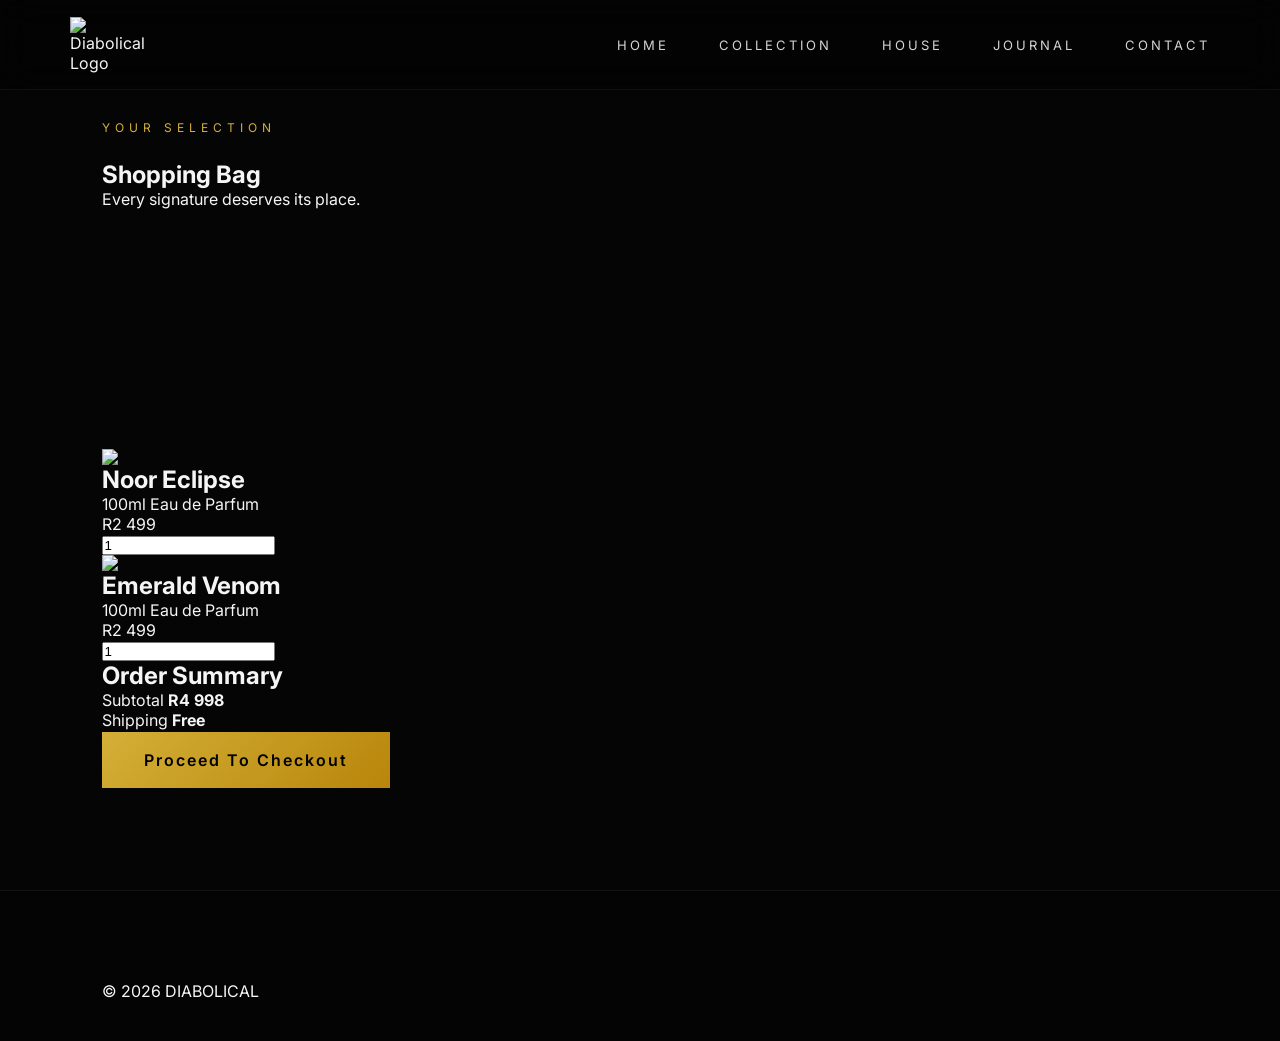
==== cart.html @ 5a78f55c "Add shopping cart page layout in cart.html This file contains the HTML structure for the shopping ca" ====
<!DOCTYPE html>

<html lang="en">

<head>

<meta charset="UTF-8">

<meta name="viewport" content="width=device-width, initial-scale=1.0">

<title>Shopping Bag | DIABOLICAL</title>

<link rel="stylesheet" href="style.css">

<link rel="preconnect" href="https://fonts.googleapis.com">

<link rel="preconnect" href="https://fonts.gstatic.com" crossorigin>

<link href="https://fonts.googleapis.com/css2?family=Inter:wght@300;400;500;600&family=Cormorant+Garamond:wght@300;500;700&display=swap" rel="stylesheet">

</head>

<body>

<header>

<div class="logo">

<a href="index.html">

<img src="images/diabolical-logo.png" alt="Diabolical Logo">

</a>

</div>

<nav>

<a href="index.html">Home</a>

<a href="collection.html">Collection</a>

<a href="story.html">House</a>

<a href="journal.html">Journal</a>

<a href="contact.html">Contact</a>

</nav>

</header>

<section class="cart-hero">

<p class="eyebrow">

YOUR SELECTION

</p>

<h1>

Shopping Bag

</h1>

<p>

Every signature deserves its place.

</p>

</section>

<section class="shopping-cart">

<div class="cart-items">

<div class="cart-item">

<img src="images/noor-eclipse.png">

<div>

<h2>Noor Eclipse</h2>

<p>100ml Eau de Parfum</p>

<span>R2 499</span>

</div>

<input

type="number"

value="1"

min="1">

</div>

<div class="cart-item">

<img src="images/emerald-venom.png">

<div>

<h2>Emerald Venom</h2>

<p>100ml Eau de Parfum</p>

<span>R2 499</span>

</div>

<input

type="number"

value="1"

min="1">

</div>

</div>

<aside class="cart-summary">

<h2>

Order Summary

</h2>

<div>

<span>Subtotal</span>

<strong>R4 998</strong>

</div>

<div>

<span>Shipping</span>

<strong>Free</strong>

</div>

<div>

<span>Total</span>

<strong>R4 998</strong>

</div>

<a

href="checkout.html"

class="gold-button">

Proceed To Checkout

</a>

</aside>

</section>

<footer>

<p>

© 2026 DIABOLICAL

</p>

</footer>

<script src="script.js"></script>

</body>

</html>
---- style.css ----
/*==========================================
DIABOLICAL
Luxury Fragrance Website
Version 1.0
==========================================*/

:root{

--black:#050505;
--black-soft:#0c0c0c;
--gold:#D4AF37;
--gold-dark:#B8860B;
--ruby:#8B0000;
--white:#F5F5F5;
--gray:#B7B7B7;
--glass:rgba(255,255,255,.05);

}

*{

margin:0;
padding:0;
box-sizing:border-box;

}

html{

scroll-behavior:smooth;

}

body{

font-family:'Inter',sans-serif;
background:var(--black);
color:var(--white);
overflow-x:hidden;

}

/*============================*/

body::before{

content:"";

position:fixed;

inset:0;

background-image:

radial-gradient(rgba(255,255,255,.02) 1px,transparent 1px);

background-size:4px 4px;

pointer-events:none;

z-index:9999;

opacity:.25;

}

/*============================*/

img{

max-width:100%;
display:block;

}

a{

text-decoration:none;
color:inherit;

}

section{

position:relative;
padding:120px 8%;

}

/*============================*/

.cursor-glow{

position:fixed;

width:420px;

height:420px;

border-radius:50%;

background:

radial-gradient(circle,

rgba(212,175,55,.09),

transparent 70%);

pointer-events:none;

transform:translate(-50%,-50%);

z-index:0;

transition:

left .05s linear,

top .05s linear;

}

/*============================*/

.grain{

position:fixed;

inset:0;

pointer-events:none;

background-image:

url("images/noise.png");

opacity:.05;

mix-blend-mode:soft-light;

z-index:2;

}

/*==================================
HEADER
==================================*/

header{

position:fixed;

top:0;

left:0;

width:100%;

height:90px;

display:flex;

justify-content:space-between;

align-items:center;

padding:0 70px;

background:rgba(0,0,0,.35);

backdrop-filter:blur(18px);

border-bottom:1px solid rgba(255,255,255,.05);

z-index:1000;

transition:.45s;

}

header.scrolled{

background:rgba(0,0,0,.82);

box-shadow:

0 20px 50px rgba(0,0,0,.55);

}

/*============================*/

.logo{

display:flex;

align-items:center;

}

.logo img{

width:74px;

transition:.45s;

}

.logo img:hover{

transform:scale(1.05);

filter:

drop-shadow(0 0 18px rgba(212,175,55,.45));

}

/*============================*/

nav{

display:flex;

gap:50px;

}

nav a{

font-size:13px;

letter-spacing:3px;

text-transform:uppercase;

color:#d4d4d4;

transition:.35s;

position:relative;

}

nav a::after{

content:"";

position:absolute;

left:0;

bottom:-10px;

width:0;

height:1px;

background:var(--gold);

transition:.4s;

}

nav a:hover{

color:var(--gold);

}

nav a:hover::after{

width:100%;

}

/*============================*/

.cart a{

font-size:13px;

letter-spacing:2px;

color:var(--gold);

}

/*==================================
HERO
==================================*/

.hero{

height:100vh;

display:grid;

grid-template-columns:1fr 1fr;

align-items:center;

background:

linear-gradient(

rgba(0,0,0,.35),

rgba(0,0,0,.75)

),

url("images/hero-bg.jpg");

background-size:cover;

background-position:center;

padding-top:90px;

overflow:hidden;

}

.hero-overlay{

position:absolute;

inset:0;

background:

radial-gradient(circle at center,

transparent,

rgba(0,0,0,.65));

}

.hero-left{

position:relative;

z-index:5;

max-width:620px;

}

.eyebrow{

letter-spacing:5px;

font-size:12px;

text-transform:uppercase;

color:var(--gold);

margin-bottom:25px;

}

.hero-left h1{

font-family:'Cormorant Garamond',serif;

font-size:7rem;

line-height:.9;

font-weight:500;

margin-bottom:35px;

}

.hero-left p{

font-size:18px;

line-height:1.9;

color:#c8c8c8;

margin-bottom:45px;

max-width:520px;

}

.hero-buttons{

display:flex;

gap:25px;

}

.gold-button{

padding:18px 42px;

background:linear-gradient(

135deg,

var(--gold),

var(--gold-dark)

);

color:black;

font-weight:600;

letter-spacing:2px;

transition:.4s;

}

.gold-button:hover{

transform:translateY(-5px);

box-shadow:

0 20px 45px rgba(212,175,55,.35);

}

.outline-button{

padding:18px 42px;

border:1px solid rgba(212,175,55,.45);

letter-spacing:2px;

transition:.4s;

}

.outline-button:hover{

background:rgba(212,175,55,.08);

border-color:var(--gold);

}

.hero-right{

display:flex;

justify-content:center;

align-items:center;

position:relative;

}

.hero-light{

position:absolute;

width:520px;

height:520px;

border-radius:50%;

background:

radial-gradient(circle,

rgba(212,175,55,.18),

transparent 70%);

filter:blur(40px);

}

.hero-bottle{

width:430px;

position:relative;

z-index:2;

animation:floatBottle 7s ease-in-out infinite;

filter:

drop-shadow(0 0 40px rgba(212,175,55,.35));

}

@keyframes floatBottle{

0%,100%{

transform:translateY(0);

}

50%{

transform:translateY(-20px);

}

}
/*==================================
FEATURED COLLECTION
==================================*/

.featured{

background:

linear-gradient(
180deg,
#050505,
#090909);

}

.section-title{

max-width:620px;

margin-bottom:80px;

}

.section-title p{

color:var(--gold);

letter-spacing:4px;

font-size:12px;

text-transform:uppercase;

margin-bottom:18px;

}

.section-title h2{

font-family:'Cormorant Garamond',serif;

font-size:5rem;

line-height:.9;

font-weight:500;

}

.collection-grid{

display:grid;

grid-template-columns:repeat(5,1fr);

gap:30px;

align-items:end;

}

.card{

background:

linear-gradient(
180deg,
rgba(255,255,255,.04),
rgba(255,255,255,.015));

border:1px solid rgba(255,255,255,.05);

padding:45px 30px;

border-radius:24px;

text-align:center;

backdrop-filter:blur(15px);

transition:.45s;

overflow:hidden;

position:relative;

}

.card::before{

content:"";

position:absolute;

top:-120px;
left:-80px;

width:220px;
height:220px;

background:

radial-gradient(circle,

rgba(212,175,55,.12),

transparent 70%);

transition:.5s;

}

.card:hover{

transform:translateY(-15px);

border-color:rgba(212,175,55,.25);

box-shadow:

0 30px 60px rgba(0,0,0,.45);

}

.card:hover::before{

transform:scale(1.3);

}

.card img{

height:260px;

margin:auto;

object-fit:contain;

transition:.5s;

filter:

drop-shadow(0 0 25px rgba(212,175,55,.25));

}

.card:hover img{

transform:

translateY(-12px)
scale(1.05);

filter:

drop-shadow(0 0 40px rgba(212,175,55,.5));

}

.card h3{

margin-top:35px;

font-family:'Cormorant Garamond',serif;

font-size:34px;

font-weight:500;

letter-spacing:2px;

}

.card span{

display:block;

margin-top:12px;

color:#bdbdbd;

line-height:1.8;

font-size:15px;

}

/*==================================
STORY
==================================*/

.story-preview{

display:grid;

grid-template-columns:1.1fr 1fr;

gap:90px;

align-items:center;

background:#070707;

}

.story-image{

overflow:hidden;

border-radius:28px;

position:relative;

}

.story-image img{

width:100%;

height:760px;

object-fit:cover;

transition:1s;

}

.story-image:hover img{

transform:scale(1.06);

}

.story-image::after{

content:"";

position:absolute;

inset:0;

background:

linear-gradient(

to top,

rgba(0,0,0,.55),

transparent 45%);

}

.story-content{

max-width:600px;

}

.story-content p:first-child{

color:var(--gold);

font-size:12px;

letter-spacing:4px;

text-transform:uppercase;

margin-bottom:20px;

}

.story-content h2{

font-family:'Cormorant Garamond',serif;

font-size:5.5rem;

line-height:.92;

font-weight:500;

margin-bottom:35px;

}

.story-content p:nth-of-type(2){

font-size:18px;

line-height:2;

color:#c4c4c4;

margin-bottom:45px;

}

.story-content a{

display:inline-flex;

align-items:center;

justify-content:center;

padding:18px 38px;

border:1px solid var(--gold);

color:var(--gold);

letter-spacing:2px;

text-transform:uppercase;

transition:.4s;

}

.story-content a:hover{

background:var(--gold);

color:#050505;

box-shadow:

0 15px 40px rgba(212,175,55,.35);

}
/*==================================
JOURNAL
==================================*/

.journal{

background:#050505;

}

.journal-heading{

max-width:700px;

margin:0 auto 90px;

text-align:center;

}

.journal-heading h2{

font-family:'Cormorant Garamond',serif;

font-size:5rem;

font-weight:500;

line-height:.95;

margin:25px 0;

}

.journal-intro{

max-width:620px;

margin:auto;

color:#bfbfbf;

line-height:2;

font-size:18px;

}

.journal-grid{

display:grid;

grid-template-columns:repeat(3,1fr);

gap:40px;

}

.journal-card{

background:linear-gradient(

180deg,

rgba(255,255,255,.04),

rgba(255,255,255,.01));

border:1px solid rgba(255,255,255,.06);

overflow:hidden;

border-radius:24px;

transition:.45s;

}

.journal-card:hover{

transform:translateY(-12px);

box-shadow:

0 30px 70px rgba(0,0,0,.5);

border-color:rgba(212,175,55,.25);

}

.journal-card img{

width:100%;

height:340px;

object-fit:cover;

transition:1s;

}

.journal-card:hover img{

transform:scale(1.08);

}

.journal-content{

padding:35px;

}

.journal-content span{

font-size:11px;

letter-spacing:4px;

text-transform:uppercase;

color:var(--gold);

}

.journal-content h3{

font-family:'Cormorant Garamond',serif;

font-size:34px;

font-weight:500;

margin:18px 0;

}

.journal-content p{

line-height:1.9;

color:#bdbdbd;

margin-bottom:28px;

}

.journal-content a{

color:var(--gold);

letter-spacing:2px;

text-transform:uppercase;

font-size:13px;

}

/*==================================
NEWSLETTER
==================================*/

.newsletter{

position:relative;

padding:180px 8%;

background:

linear-gradient(

rgba(0,0,0,.75),

rgba(0,0,0,.82)

),

url("images/newsletter-bg.jpg");

background-size:cover;

background-position:center;

}

.newsletter-overlay{

position:absolute;

inset:0;

background:

radial-gradient(circle,

rgba(212,175,55,.08),

transparent 70%);

}

.newsletter-box{

position:relative;

z-index:2;

max-width:760px;

margin:auto;

text-align:center;

}

.newsletter-box h2{

font-family:'Cormorant Garamond',serif;

font-size:5rem;

line-height:.95;

margin:25px 0;

}

.newsletter-box p{

color:#c7c7c7;

line-height:2;

margin-bottom:40px;

}

.newsletter-form{

display:flex;

gap:20px;

justify-content:center;

}

.newsletter-form input{

width:420px;

padding:20px;

background:rgba(255,255,255,.04);

border:1px solid rgba(255,255,255,.1);

color:white;

outline:none;

font-size:15px;

backdrop-filter:blur(12px);

}

.newsletter-form input:focus{

border-color:var(--gold);

}

.newsletter-form button{

padding:20px 45px;

background:linear-gradient(

135deg,

var(--gold),

var(--gold-dark));

border:none;

font-weight:600;

cursor:pointer;

transition:.35s;

}

.newsletter-form button:hover{

transform:translateY(-4px);

box-shadow:

0 20px 40px rgba(212,175,55,.35);

}

/*==================================
FOOTER
==================================*/

footer{

background:#040404;

border-top:1px solid rgba(255,255,255,.06);

padding:90px 8% 40px;

}

.footer-top{

display:grid;

grid-template-columns:2fr 1fr 1fr 1fr;

gap:60px;

margin-bottom:70px;

}

.footer-brand img{

width:85px;

margin-bottom:20px;

}

.footer-brand h3{

font-family:'Cormorant Garamond',serif;

font-size:42px;

font-weight:500;

margin-bottom:20px;

}

.footer-brand p{

color:#aaaaaa;

line-height:1.9;

max-width:360px;

}

.footer-links h4{

margin-bottom:25px;

font-size:14px;

letter-spacing:3px;

text-transform:uppercase;

color:var(--gold);

}

.footer-links a{

display:block;

margin-bottom:14px;

color:#a8a8a8;

transition:.3s;

}

.footer-links a:hover{

color:var(--gold);

padding-left:8px;

}

.footer-bottom{

padding-top:35px;

border-top:1px solid rgba(255,255,255,.05);

display:flex;

justify-content:space-between;

color:#8f8f8f;

font-size:14px;

}

/*==================================
RESPONSIVE
==================================*/

@media (max-width:1200px){

.hero,
.story-preview{

grid-template-columns:1fr;

}

.collection-grid{

grid-template-columns:repeat(2,1fr);

}

.journal-grid{

grid-template-columns:1fr;

}

.footer-top{

grid-template-columns:1fr 1fr;

}

.hero-left h1{

font-size:5.5rem;

}

}

@media (max-width:768px){

header{

padding:0 25px;

}

nav{

display:none;

}

.hero{

padding:120px 25px 80px;

}

.hero-left h1{

font-size:4rem;

}

.hero-buttons{

flex-direction:column;

}

.collection-grid{

grid-template-columns:1fr;

}

.story-content h2,
.section-title h2,
.journal-heading h2,
.newsletter-box h2{

font-size:3.5rem;

}

.newsletter-form{

flex-direction:column;

}

.newsletter-form input{

width:100%;

}

.footer-top{

grid-template-columns:1fr;

}

.footer-bottom{

flex-direction:column;

gap:15px;

text-align:center;

}

}
/*==========================================
PARTICLES
==========================================*/

#particles{

position:fixed;

top:0;

left:0;

width:100%;

height:100%;

pointer-events:none;

z-index:1;

}

/*==========================================
LOADING SCREEN
==========================================*/

.loader{

position:fixed;

inset:0;

background:#050505;

display:flex;

justify-content:center;

align-items:center;

z-index:99999;

}

.loader h1{

font-family:'Cormorant Garamond',serif;

font-size:72px;

color:#D4AF37;

letter-spacing:10px;

animation:pulse 2s infinite;

}

@keyframes pulse{

0%,100%{

opacity:1;

}

50%{

opacity:.4;

}

}
/*==================================
CONTACT PAGE
==================================*/

.contact-hero{

padding:220px 8% 120px;

text-align:center;

background:
linear-gradient(rgba(0,0,0,.75),rgba(0,0,0,.9)),
url("images/contact-bg.jpg");

background-size:cover;
background-position:center;

}

.contact-hero h1{

font-family:'Cormorant Garamond',serif;

font-size:6rem;

margin:30px 0;

font-weight:500;

}

.contact-hero p{

max-width:700px;

margin:auto;

line-height:2;

color:#bdbdbd;

}

.contact-wrapper{

display:grid;

grid-template-columns:1fr 1fr;

gap:80px;

padding:120px 8%;

}

.contact-info h2,
.contact-form h2{

font-family:'Cormorant Garamond',serif;

font-size:3rem;

margin-bottom:40px;

}

.info-block{

margin-bottom:35px;

}

.info-block h3{

color:#D4AF37;

margin-bottom:10px;

letter-spacing:2px;

text-transform:uppercase;

font-size:14px;

}

.info-block p{

color:#bdbdbd;

line-height:1.8;

}

.contact-form form{

display:flex;

flex-direction:column;

gap:20px;

}

.contact-form input,
.contact-form textarea{

background:#101010;

border:1px solid rgba(255,255,255,.08);

padding:18px;

color:white;

font-size:15px;

outline:none;

}

.contact-form textarea{

resize:vertical;

min-height:180px;

}

.contact-form input:focus,
.contact-form textarea:focus{

border-color:#D4AF37;

}

.luxury-banner{

padding:140px 8%;

text-align:center;

background:#070707;

}

.luxury-banner h2{

font-family:'Cormorant Garamond',serif;

font-size:4rem;

margin-bottom:20px;

}

.luxury-banner p{

color:#bdbdbd;

margin-bottom:40px;

}

@media(max-width:900px){

.contact-wrapper{

grid-template-columns:1fr;

}

.contact-hero h1{

font-size:4rem;

}

}
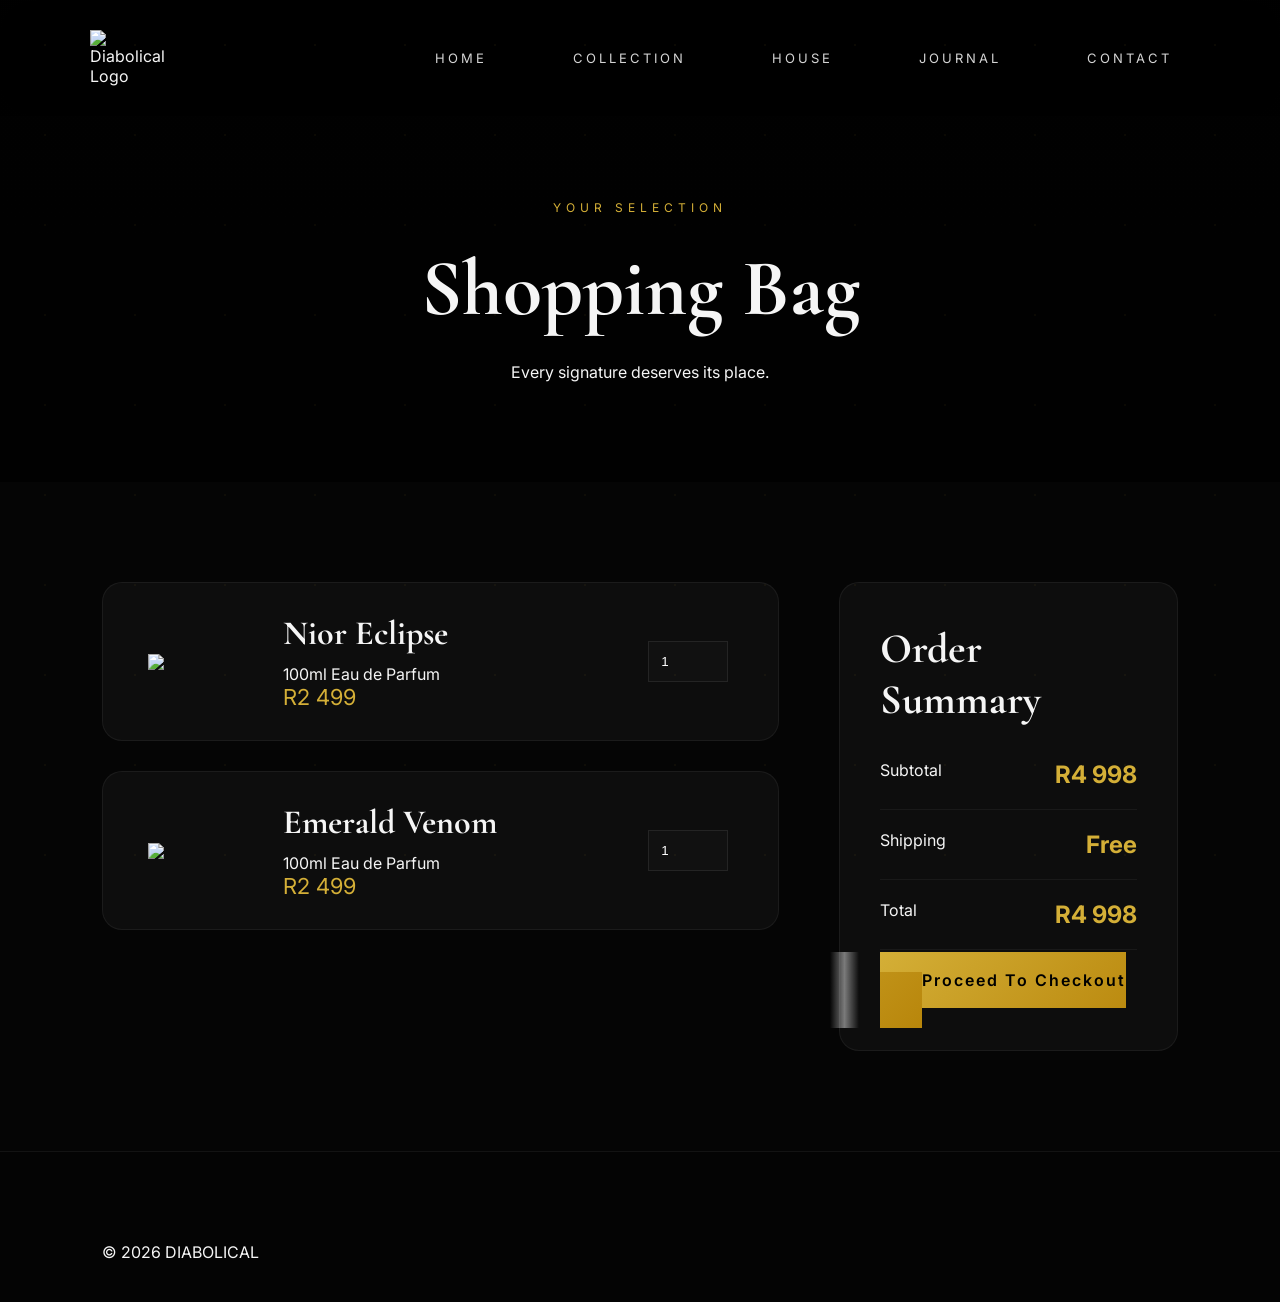
==== commit 2af8e53f: "Diabolical/cart.html" ====
--- a/cart.html
+++ b/cart.html
@@ -78,11 +78,11 @@
 
 <div class="cart-item">
 
-<img src="images/noor-eclipse.png">
+<img src="images/nior-eclipse.png">
 
 <div>
 
-<h2>Noor Eclipse</h2>
+<h2>Nior Eclipse</h2>
 
 <p>100ml Eau de Parfum</p>
 
--- a/style.css
+++ b/style.css
@@ -151,41 +151,67 @@
 
 position:fixed;
 
+width:100%;
+
 top:0;
 
 left:0;
 
+padding:30px 7%;
+
+display:flex;
+
+justify-content:space-between;
+
+align-items:center;
+
+z-index:999;
+
+background:rgba(5,5,5,.25);
+
+backdrop-filter:blur(20px);
+
+transition:.45s;
+
+}
+
+nav a{
+
+position:relative;
+
+text-decoration:none;
+
+color:white;
+
+margin:0 18px;
+
+letter-spacing:2px;
+
+}
+
+nav a::after{
+
+content:"";
+
+position:absolute;
+
+bottom:-8px;
+
+left:0;
+
+width:0;
+
+height:1px;
+
+background:#D4AF37;
+
+transition:.45s;
+
+}
+
+nav a:hover::after{
+
 width:100%;
-
-height:90px;
-
-display:flex;
-
-justify-content:space-between;
-
-align-items:center;
-
-padding:0 70px;
-
-background:rgba(0,0,0,.35);
-
-backdrop-filter:blur(18px);
-
-border-bottom:1px solid rgba(255,255,255,.05);
-
-z-index:1000;
-
-transition:.45s;
-
-}
-
-header.scrolled{
-
-background:rgba(0,0,0,.82);
-
-box-shadow:
-
-0 20px 50px rgba(0,0,0,.55);
 
 }
 
@@ -517,7 +543,65 @@
 
 }
 
-}
+}.scroll-indicator{
+
+position:absolute;
+
+bottom:40px;
+
+left:50%;
+
+transform:translateX(-50%);
+
+}
+
+.scroll-indicator span{
+
+display:block;
+
+width:2px;
+
+height:70px;
+
+background:
+
+linear-gradient(
+
+transparent,
+
+#D4AF37,
+
+transparent);
+
+animation:scrollDown 2s infinite;
+
+}
+
+@keyframes scrollDown{
+
+0%{
+
+opacity:0;
+
+transform:translateY(-20px);
+
+}
+
+50%{
+
+opacity:1;
+
+}
+
+100%{
+
+opacity:0;
+
+transform:translateY(20px);
+
+}
+
+  }
 /*==================================
 FEATURED COLLECTION
 ==================================*/
@@ -1631,3 +1715,1116 @@
 }
 
 }
+/*==================================
+SHOPPING CART
+==================================*/
+
+.cart-hero{
+
+padding:200px 8% 100px;
+
+text-align:center;
+
+background:
+linear-gradient(rgba(0,0,0,.75),rgba(0,0,0,.85)),
+url(images/cart-bg.jpg);
+
+background-size:cover;
+
+}
+
+.cart-hero h1{
+
+font-size:5rem;
+
+font-family:'Cormorant Garamond',serif;
+
+margin:25px 0;
+
+}
+
+.shopping-cart{
+
+display:grid;
+
+grid-template-columns:2fr 1fr;
+
+gap:60px;
+
+padding:100px 8%;
+
+}
+
+.cart-items{
+
+display:flex;
+
+flex-direction:column;
+
+gap:30px;
+
+}
+
+.cart-item{
+
+display:grid;
+
+grid-template-columns:150px 1fr 100px;
+
+align-items:center;
+
+padding:30px;
+
+background:#0d0d0d;
+
+border:1px solid rgba(255,255,255,.06);
+
+border-radius:20px;
+
+}
+
+.cart-item img{
+
+width:120px;
+
+margin:auto;
+
+}
+
+.cart-item h2{
+
+font-family:'Cormorant Garamond',serif;
+
+font-size:34px;
+
+margin-bottom:10px;
+
+}
+
+.cart-item span{
+
+color:#D4AF37;
+
+font-size:22px;
+
+}
+
+.cart-item input{
+
+width:80px;
+
+padding:12px;
+
+background:#111;
+
+color:white;
+
+border:1px solid rgba(255,255,255,.08);
+
+}
+
+.cart-summary{
+
+padding:40px;
+
+background:#0d0d0d;
+
+border:1px solid rgba(255,255,255,.06);
+
+border-radius:20px;
+
+height:fit-content;
+
+}
+
+.cart-summary h2{
+
+font-family:'Cormorant Garamond',serif;
+
+font-size:42px;
+
+margin-bottom:35px;
+
+}
+
+.cart-summary div{
+
+display:flex;
+
+justify-content:space-between;
+
+margin-bottom:20px;
+
+padding-bottom:20px;
+
+border-bottom:1px solid rgba(255,255,255,.05);
+
+}
+
+.cart-summary strong{
+
+color:#D4AF37;
+
+font-size:24px;
+
+}
+
+@media(max-width:900px){
+
+.shopping-cart{
+
+grid-template-columns:1fr;
+
+}
+
+.cart-item{
+
+grid-template-columns:1fr;
+
+text-align:center;
+
+gap:25px;
+
+}
+
+  }
+/*==================================
+CHECKOUT
+==================================*/
+
+.checkout-hero{
+
+padding:200px 8% 100px;
+
+text-align:center;
+
+background:
+linear-gradient(rgba(0,0,0,.75),rgba(0,0,0,.9)),
+url("images/checkout-bg.jpg");
+
+background-size:cover;
+background-position:center;
+
+}
+
+.checkout-hero h1{
+
+font-family:'Cormorant Garamond',serif;
+
+font-size:5rem;
+
+margin:25px 0;
+
+}
+
+.checkout-container{
+
+display:grid;
+
+grid-template-columns:2fr 1fr;
+
+gap:60px;
+
+padding:100px 8%;
+
+}
+
+.checkout-form{
+
+background:#0d0d0d;
+
+padding:50px;
+
+border-radius:24px;
+
+border:1px solid rgba(255,255,255,.06);
+
+}
+
+.checkout-form h2{
+
+font-family:'Cormorant Garamond',serif;
+
+font-size:42px;
+
+margin-bottom:30px;
+
+}
+
+.checkout-form form{
+
+display:flex;
+
+flex-direction:column;
+
+gap:18px;
+
+}
+
+.checkout-form input,
+.checkout-form select{
+
+padding:18px;
+
+background:#101010;
+
+color:#fff;
+
+border:1px solid rgba(255,255,255,.08);
+
+outline:none;
+
+}
+
+.checkout-form input:focus,
+.checkout-form select:focus{
+
+border-color:#D4AF37;
+
+}
+
+.payment-row{
+
+display:grid;
+
+grid-template-columns:1fr 1fr;
+
+gap:18px;
+
+}
+
+.order-review{
+
+background:#0d0d0d;
+
+padding:45px;
+
+border-radius:24px;
+
+border:1px solid rgba(255,255,255,.06);
+
+height:fit-content;
+
+}
+
+.order-review h2{
+
+font-family:'Cormorant Garamond',serif;
+
+font-size:40px;
+
+margin-bottom:30px;
+
+}
+
+.summary-item{
+
+display:flex;
+
+justify-content:space-between;
+
+padding:18px 0;
+
+border-bottom:1px solid rgba(255,255,255,.05);
+
+}
+
+.summary-item.total{
+
+font-size:22px;
+
+font-weight:600;
+
+color:#D4AF37;
+
+}
+
+.order-review p{
+
+margin-top:18px;
+
+color:#bdbdbd;
+
+}
+
+@media(max-width:900px){
+
+.checkout-container{
+
+grid-template-columns:1fr;
+
+}
+
+.payment-row{
+
+grid-template-columns:1fr;
+
+}
+
+  }
+/*==================================
+LOGIN
+==================================*/
+
+.login-hero{
+
+padding:180px 8% 80px;
+
+text-align:center;
+
+background:
+linear-gradient(rgba(0,0,0,.75),rgba(0,0,0,.9)),
+url(images/login-bg.jpg);
+
+background-size:cover;
+
+}
+
+.login-hero h1{
+
+font-size:5rem;
+
+font-family:'Cormorant Garamond',serif;
+
+margin:20px 0;
+
+}
+
+.login-box{
+
+max-width:520px;
+
+margin:80px auto;
+
+background:#0d0d0d;
+
+padding:60px;
+
+border-radius:25px;
+
+border:1px solid rgba(255,255,255,.06);
+
+}
+
+.login-box form{
+
+display:flex;
+
+flex-direction:column;
+
+gap:20px;
+
+}
+
+.login-box h2{
+
+font-size:42px;
+
+font-family:'Cormorant Garamond',serif;
+
+margin-bottom:20px;
+
+}
+
+.login-box input{
+
+padding:18px;
+
+background:#111;
+
+border:1px solid rgba(255,255,255,.08);
+
+color:white;
+
+}
+
+.login-box input:focus{
+
+border-color:#D4AF37;
+
+outline:none;
+
+}
+
+.login-box p{
+
+margin-top:20px;
+
+text-align:center;
+
+color:#999;
+
+}
+
+.login-box a{
+
+color:#D4AF37;
+
+                      }
+/*==================================
+REGISTER
+==================================*/
+
+.register-hero{
+
+padding:180px 8% 80px;
+
+text-align:center;
+
+background:
+linear-gradient(rgba(0,0,0,.75),rgba(0,0,0,.9)),
+url(images/register-bg.jpg);
+
+background-size:cover;
+background-position:center;
+
+}
+
+.register-hero h1{
+
+font-family:'Cormorant Garamond',serif;
+
+font-size:5rem;
+
+margin:20px 0;
+
+}
+
+.register-box{
+
+max-width:560px;
+
+margin:80px auto;
+
+padding:60px;
+
+background:#0d0d0d;
+
+border:1px solid rgba(255,255,255,.06);
+
+border-radius:24px;
+
+}
+
+.register-box form{
+
+display:flex;
+
+flex-direction:column;
+
+gap:20px;
+
+}
+
+.register-box h2{
+
+font-family:'Cormorant Garamond',serif;
+
+font-size:42px;
+
+margin-bottom:20px;
+
+}
+
+.register-box input{
+
+padding:18px;
+
+background:#111;
+
+color:#fff;
+
+border:1px solid rgba(255,255,255,.08);
+
+outline:none;
+
+}
+
+.register-box input:focus{
+
+border-color:#D4AF37;
+
+}
+
+.register-box p{
+
+text-align:center;
+
+margin-top:20px;
+
+color:#999;
+
+}
+
+.register-box a{
+
+color:#D4AF37;
+
+text-decoration:none;
+
+  }
+/*==================================
+HOUSE MEMBER DASHBOARD
+==================================*/
+
+.member-hero{
+
+padding:200px 8% 100px;
+
+text-align:center;
+
+background:
+linear-gradient(rgba(0,0,0,.75),rgba(0,0,0,.9)),
+url(images/member-bg.jpg);
+
+background-size:cover;
+
+background-position:center;
+
+}
+
+.member-hero h1{
+
+font-size:5rem;
+
+font-family:'Cormorant Garamond',serif;
+
+margin:25px 0;
+
+}
+
+.member-dashboard{
+
+display:grid;
+
+grid-template-columns:repeat(auto-fit,minmax(280px,1fr));
+
+gap:35px;
+
+padding:100px 8%;
+
+}
+
+.dashboard-card{
+
+background:#0d0d0d;
+
+padding:40px;
+
+border-radius:22px;
+
+border:1px solid rgba(255,255,255,.06);
+
+transition:.4s;
+
+}
+
+.dashboard-card:hover{
+
+transform:translateY(-10px);
+
+border-color:#D4AF37;
+
+}
+
+.dashboard-card h2{
+
+font-family:'Cormorant Garamond',serif;
+
+font-size:34px;
+
+margin-bottom:20px;
+
+}
+
+.dashboard-card p{
+
+color:#bdbdbd;
+
+margin-bottom:35px;
+
+line-height:1.8;
+
+}
+
+.exclusive-access{
+
+padding:120px 8%;
+
+text-align:center;
+
+}
+
+.exclusive-access h2{
+
+font-size:4rem;
+
+font-family:'Cormorant Garamond',serif;
+
+margin-bottom:70px;
+
+}
+
+.access-grid{
+
+display:grid;
+
+grid-template-columns:repeat(3,1fr);
+
+gap:40px;
+
+}
+
+.access-grid div{
+
+background:#0d0d0d;
+
+padding:40px;
+
+border-radius:20px;
+
+border:1px solid rgba(255,255,255,.06);
+
+}
+
+.access-grid h3{
+
+margin-bottom:20px;
+
+color:#D4AF37;
+
+}
+
+.access-grid p{
+
+color:#bdbdbd;
+
+line-height:1.8;
+
+}
+
+@media(max-width:900px){
+
+.access-grid{
+
+grid-template-columns:1fr;
+
+}
+
+  }
+/*==================================
+CURSOR GLOW
+==================================*/
+
+.cursor-glow{
+
+position:fixed;
+
+width:250px;
+
+height:250px;
+
+border-radius:50%;
+
+background:radial-gradient(
+
+rgba(212,175,55,.18),
+
+transparent 70%
+
+);
+
+pointer-events:none;
+
+transform:translate(-50%,-50%);
+
+z-index:9999;
+
+transition:.08s;
+
+mix-blend-mode:screen;
+
+}
+
+/*==================================
+SCROLL REVEALS
+==================================*/
+
+.reveal{
+
+opacity:0;
+
+transform:translateY(80px);
+
+transition:1.3s;
+
+}
+
+.reveal.active{
+
+opacity:1;
+
+transform:translateY(0);
+
+}
+
+/*==================================
+FLOATING PARTICLES
+==================================*/
+
+body::before{
+
+content:"";
+
+position:fixed;
+
+left:0;
+
+top:0;
+
+width:100%;
+
+height:100%;
+
+pointer-events:none;
+
+background-image:
+
+radial-gradient(#D4AF37 1px,transparent 1px);
+
+background-size:90px 90px;
+
+opacity:.05;
+
+animation:particles 35s linear infinite;
+
+}
+
+@keyframes particles{
+
+from{
+
+transform:translateY(0);
+
+}
+
+to{
+
+transform:translateY(-400px);
+
+}
+
+}
+
+/*==================================
+GOLD BUTTON SHIMMER
+==================================*/
+
+.gold-button{
+
+position:relative;
+
+overflow:hidden;
+
+}
+
+.gold-button::after{
+
+content:"";
+
+position:absolute;
+
+left:-120%;
+
+top:0;
+
+width:70%;
+
+height:100%;
+
+background:
+
+linear-gradient(
+
+90deg,
+
+transparent,
+
+rgba(255,255,255,.45),
+
+transparent
+
+);
+
+transition:1s;
+
+}
+
+.gold-button:hover::after{
+
+left:150%;
+
+}
+
+/*==================================
+NAVIGATION BLUR
+==================================*/
+
+header{
+
+backdrop-filter:blur(18px);
+
+background:rgba(0,0,0,.18);
+
+transition:.5s;
+
+  }
+.collection-card{
+
+transition:.5s;
+
+}
+
+.collection-card:hover{
+
+transform:
+
+translateY(-15px)
+
+scale(1.03);
+
+box-shadow:
+
+0 40px 80px rgba(0,0,0,.5);
+
+                     }
+.luxury-divider{
+
+width:120px;
+
+height:2px;
+
+margin:120px auto;
+
+background:linear-gradient(
+
+90deg,
+
+transparent,
+
+#D4AF37,
+
+transparent
+
+);
+
+                }
+/*==================================
+LOADER
+==================================*/
+
+#loader{
+
+position:fixed;
+
+left:0;
+
+top:0;
+
+width:100%;
+
+height:100%;
+
+background:#050505;
+
+display:flex;
+
+justify-content:center;
+
+align-items:center;
+
+z-index:999999;
+
+transition:1.2s;
+
+}
+
+.loader-content{
+
+text-align:center;
+
+}
+
+.loader-logo{
+
+width:180px;
+
+margin-bottom:40px;
+
+animation:logoFloat 4s ease-in-out infinite;
+
+}
+
+.loader-content h1{
+
+font-family:'Cormorant Garamond',serif;
+
+font-size:54px;
+
+letter-spacing:8px;
+
+margin-bottom:25px;
+
+}
+
+.loader-content p{
+
+color:#999;
+
+letter-spacing:4px;
+
+margin-bottom:50px;
+
+}
+
+.loading-line{
+
+width:260px;
+
+height:2px;
+
+background:#222;
+
+margin:auto;
+
+overflow:hidden;
+
+}
+
+.loading-line span{
+
+display:block;
+
+height:100%;
+
+width:0;
+
+background:#D4AF37;
+
+animation:loadingBar 3s forwards;
+
+}
+
+@keyframes loadingBar{
+
+0%{
+
+width:0;
+
+}
+
+100%{
+
+width:100%;
+
+}
+
+}
+
+@keyframes logoFloat{
+
+0%{
+
+transform:translateY(0);
+
+}
+
+50%{
+
+transform:translateY(-12px);
+
+}
+
+100%{
+
+transform:translateY(0);
+
+}
+
+  }
+.hero::before{
+
+content:"";
+
+position:absolute;
+
+left:0;
+
+top:0;
+
+width:100%;
+
+height:100%;
+
+background:
+
+radial-gradient(circle at center,
+
+rgba(212,175,55,.15),
+
+transparent 60%);
+
+pointer-events:none;
+
+animation:heroGlow 8s ease-in-out infinite;
+
+}
+
+@keyframes heroGlow{
+
+0%{
+
+opacity:.2;
+
+}
+
+50%{
+
+opacity:.8;
+
+}
+
+100%{
+
+opacity:.2;
+
+}
+
+}
+.spotlight{
+
+position:fixed;
+
+width:700px;
+
+height:700px;
+
+border-radius:50%;
+
+background:radial-gradient(
+
+rgba(212,175,55,.08),
+
+transparent 70%
+
+);
+
+pointer-events:none;
+
+transform:translate(-50%,-50%);
+
+z-index:0;
+
+filter:blur(20px);
+
+  }
